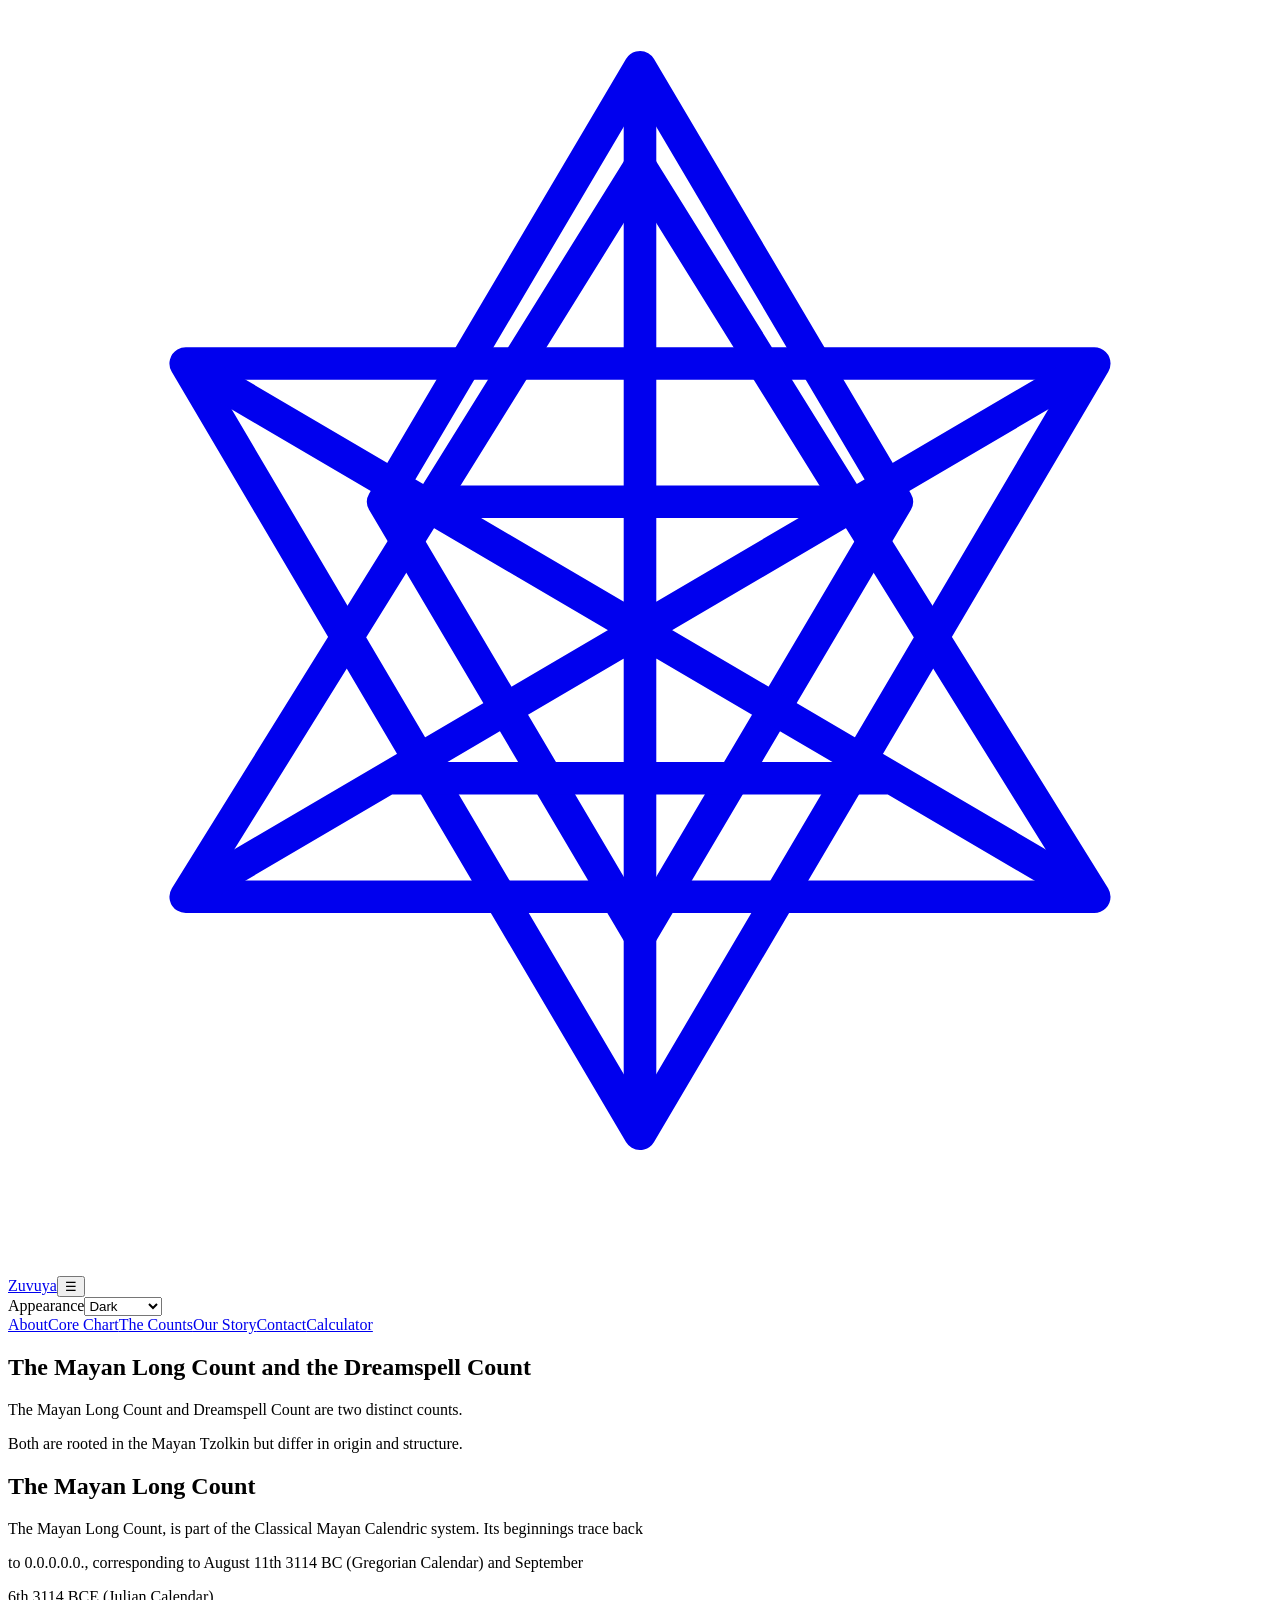
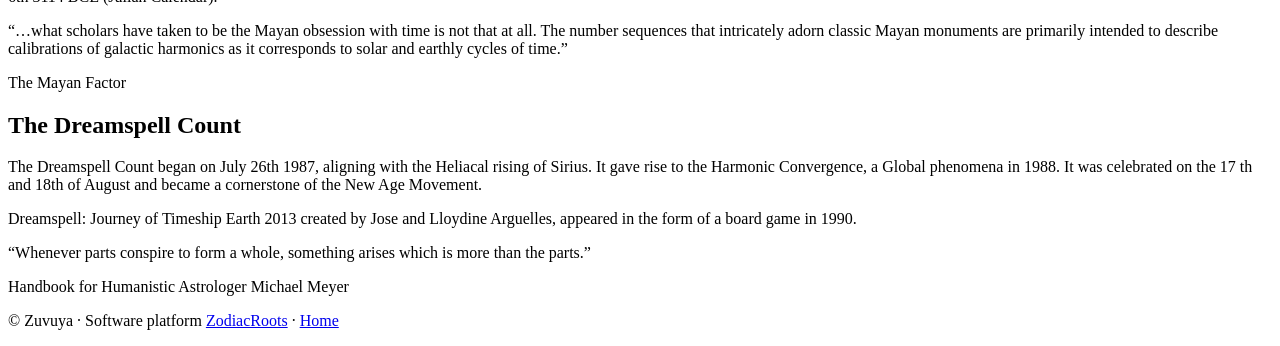
==== dreamspell-vs-mayan-long-count/index.html @ 4360de40 "Restore Laurie's exact wording and remove editorial verification notes" ====
<!doctype html><html lang="en"><head><meta charset="UTF-8"><meta name="viewport" content="width=device-width,initial-scale=1"><title>The Mayan Long Count and the Dreamspell Count | Zuvuya</title><meta name="description" content="Explore the differences between the Dreamspell and Mayan Long Count and how both are used in Zuvuya charts."><meta name="keywords" content="Dreamspell vs Mayan Long Count"><meta name="robots" content="noindex,nofollow"><link rel="stylesheet" href="/zuvuya-test/styles.css"><link rel="stylesheet" href="/zuvuya-test/multipage.css"></head><body><header class="site-header"><a class="brand" href="/zuvuya-test/"><svg class="brand-lotus" viewBox="0 0 64 64" aria-hidden="true" xmlns="http://www.w3.org/2000/svg"><g fill="none" stroke="currentColor" stroke-width="1.65" stroke-linejoin="round"><path d="M32 3 45 25 32 47 19 25Z"/><path d="M9 18h46L32 57Z"/><path d="M9 45h46L32 8Z"/><path d="M32 3v54M9 18l46 27M55 18 9 45M19 25h26M19 39h26"/></g></svg><span>Zuvuya</span></a><button id="menu-toggle" aria-label="Toggle menu" aria-expanded="false">☰</button><div class="appearance-control"><label for="appearance">Appearance</label><select id="appearance" aria-label="Appearance"><option value="dark">Dark</option><option value="ivory">Ivory</option><option value="lavender">Lavender</option></select></div><nav id="site-nav" aria-label="Main navigation"><a href="/zuvuya-test/#about">About</a><a href="/zuvuya-test/how-zuvuya-works/">Core Chart</a><a href="/zuvuya-test/dreamspell-vs-mayan-long-count/">The Counts</a><a href="/zuvuya-test/story-of-zuvuya/">Our Story</a><a href="/zuvuya-test/#contact">Contact</a><a class="nav-cta" href="https://app.zuvuyads.org/">Calculator</a></nav></header><main><section class="section"><div class="container narrow"><h1>The Mayan Long Count and the Dreamspell Count</h1><p>The Mayan Long Count and Dreamspell Count are two distinct counts.</p><p>Both are rooted in the Mayan Tzolkin but differ in origin and structure.</p><h2>The Mayan Long Count</h2><p>The Mayan Long Count, is part of the Classical Mayan Calendric system. Its beginnings trace back</p><p>to 0.0.0.0.0., corresponding to August 11th 3114 BC (Gregorian Calendar) and September</p><p>6th 3114 BCE (Julian Calendar).</p><p>“…what scholars have taken to be the Mayan obsession with time is not that at all. The number sequences that intricately adorn classic Mayan monuments are primarily intended to describe calibrations of galactic harmonics as it corresponds to solar and earthly cycles of time.”</p><p>The Mayan Factor</p><h2>The Dreamspell Count</h2><p>The Dreamspell Count began on July 26th 1987, aligning with the Heliacal rising of Sirius. It gave rise to the Harmonic Convergence, a Global phenomena in 1988. It was celebrated on the 17 th and 18th of August and became a cornerstone of the New Age Movement.</p><p>Dreamspell: Journey of Timeship Earth 2013 created by Jose and Lloydine Arguelles, appeared in the form of a board game in 1990.</p><p>“Whenever parts conspire to form a whole, something arises which is more than the parts.”</p><p>Handbook for Humanistic Astrologer Michael Meyer</p></div></section></main><footer class="site-footer"><div class="container"><p>© Zuvuya · Software platform <a href="https://zodiacroots.com/">ZodiacRoots</a> · <a href="/zuvuya-test/">Home</a></p></div></footer><script src="/zuvuya-test/script.js"></script></body></html>
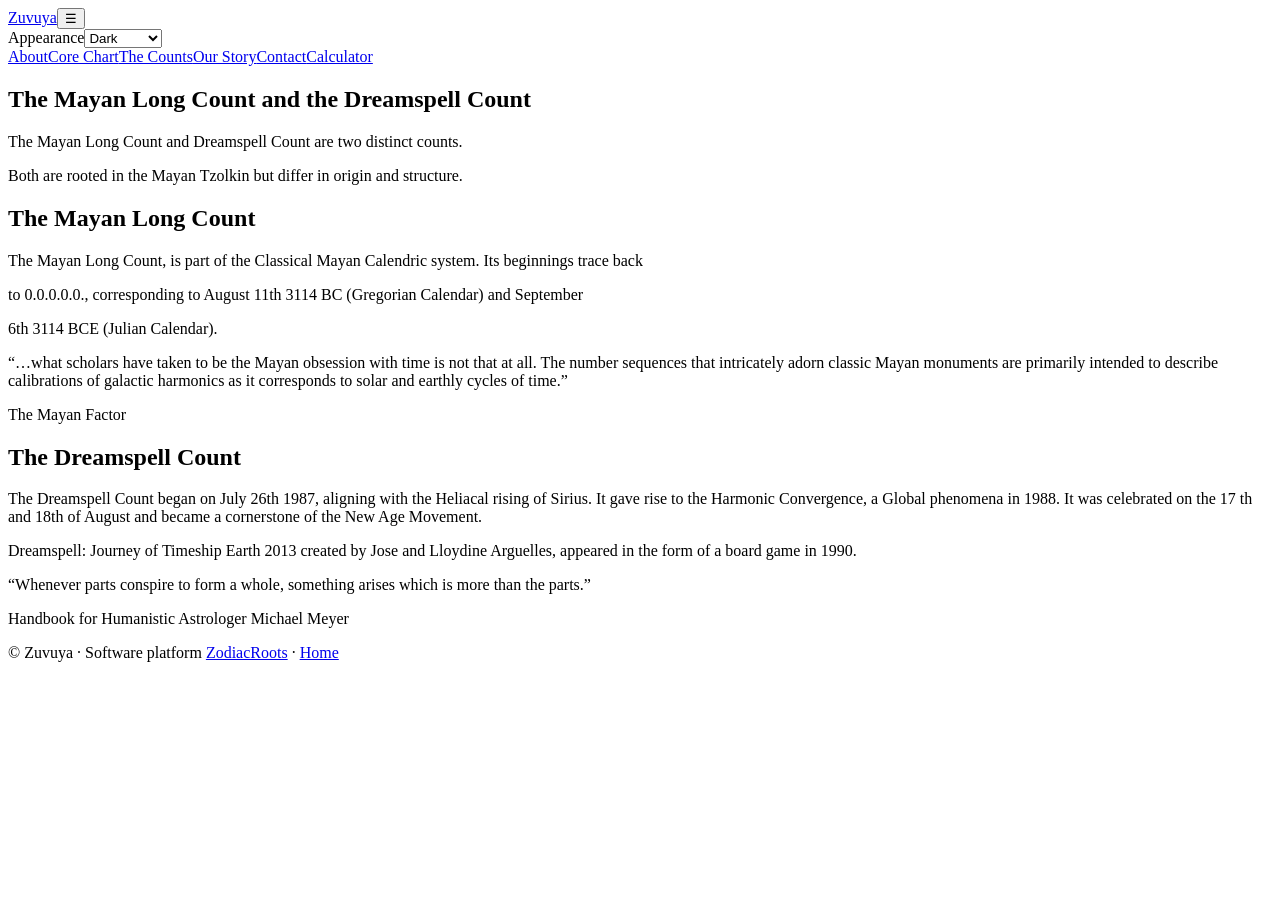
==== commit bf07de38: "Use existing Zuvuya brand asset instead of approximate drawn symbol" ====
--- a/dreamspell-vs-mayan-long-count/index.html
+++ b/dreamspell-vs-mayan-long-count/index.html
@@ -1 +1 @@
-<!doctype html><html lang="en"><head><meta charset="UTF-8"><meta name="viewport" content="width=device-width,initial-scale=1"><title>The Mayan Long Count and the Dreamspell Count | Zuvuya</title><meta name="description" content="Explore the differences between the Dreamspell and Mayan Long Count and how both are used in Zuvuya charts."><meta name="keywords" content="Dreamspell vs Mayan Long Count"><meta name="robots" content="noindex,nofollow"><link rel="stylesheet" href="/zuvuya-test/styles.css"><link rel="stylesheet" href="/zuvuya-test/multipage.css"></head><body><header class="site-header"><a class="brand" href="/zuvuya-test/"><svg class="brand-lotus" viewBox="0 0 64 64" aria-hidden="true" xmlns="http://www.w3.org/2000/svg"><g fill="none" stroke="currentColor" stroke-width="1.65" stroke-linejoin="round"><path d="M32 3 45 25 32 47 19 25Z"/><path d="M9 18h46L32 57Z"/><path d="M9 45h46L32 8Z"/><path d="M32 3v54M9 18l46 27M55 18 9 45M19 25h26M19 39h26"/></g></svg><span>Zuvuya</span></a><button id="menu-toggle" aria-label="Toggle menu" aria-expanded="false">☰</button><div class="appearance-control"><label for="appearance">Appearance</label><select id="appearance" aria-label="Appearance"><option value="dark">Dark</option><option value="ivory">Ivory</option><option value="lavender">Lavender</option></select></div><nav id="site-nav" aria-label="Main navigation"><a href="/zuvuya-test/#about">About</a><a href="/zuvuya-test/how-zuvuya-works/">Core Chart</a><a href="/zuvuya-test/dreamspell-vs-mayan-long-count/">The Counts</a><a href="/zuvuya-test/story-of-zuvuya/">Our Story</a><a href="/zuvuya-test/#contact">Contact</a><a class="nav-cta" href="https://app.zuvuyads.org/">Calculator</a></nav></header><main><section class="section"><div class="container narrow"><h1>The Mayan Long Count and the Dreamspell Count</h1><p>The Mayan Long Count and Dreamspell Count are two distinct counts.</p><p>Both are rooted in the Mayan Tzolkin but differ in origin and structure.</p><h2>The Mayan Long Count</h2><p>The Mayan Long Count, is part of the Classical Mayan Calendric system. Its beginnings trace back</p><p>to 0.0.0.0.0., corresponding to August 11th 3114 BC (Gregorian Calendar) and September</p><p>6th 3114 BCE (Julian Calendar).</p><p>“…what scholars have taken to be the Mayan obsession with time is not that at all. The number sequences that intricately adorn classic Mayan monuments are primarily intended to describe calibrations of galactic harmonics as it corresponds to solar and earthly cycles of time.”</p><p>The Mayan Factor</p><h2>The Dreamspell Count</h2><p>The Dreamspell Count began on July 26th 1987, aligning with the Heliacal rising of Sirius. It gave rise to the Harmonic Convergence, a Global phenomena in 1988. It was celebrated on the 17 th and 18th of August and became a cornerstone of the New Age Movement.</p><p>Dreamspell: Journey of Timeship Earth 2013 created by Jose and Lloydine Arguelles, appeared in the form of a board game in 1990.</p><p>“Whenever parts conspire to form a whole, something arises which is more than the parts.”</p><p>Handbook for Humanistic Astrologer Michael Meyer</p></div></section></main><footer class="site-footer"><div class="container"><p>© Zuvuya · Software platform <a href="https://zodiacroots.com/">ZodiacRoots</a> · <a href="/zuvuya-test/">Home</a></p></div></footer><script src="/zuvuya-test/script.js"></script></body></html>+<!doctype html><html lang="en"><head><meta charset="UTF-8"><meta name="viewport" content="width=device-width,initial-scale=1"><title>The Mayan Long Count and the Dreamspell Count | Zuvuya</title><meta name="description" content="Explore the differences between the Dreamspell and Mayan Long Count and how both are used in Zuvuya charts."><meta name="keywords" content="Dreamspell vs Mayan Long Count"><meta name="robots" content="noindex,nofollow"><link rel="stylesheet" href="/zuvuya-test/styles.css"><link rel="stylesheet" href="/zuvuya-test/multipage.css"></head><body><header class="site-header"><a class="brand" href="/zuvuya-test/"><span class="brand-original-mark" aria-hidden="true"></span><span>Zuvuya</span></a><button id="menu-toggle" aria-label="Toggle menu" aria-expanded="false">☰</button><div class="appearance-control"><label for="appearance">Appearance</label><select id="appearance" aria-label="Appearance"><option value="dark">Dark</option><option value="ivory">Ivory</option><option value="lavender">Lavender</option></select></div><nav id="site-nav" aria-label="Main navigation"><a href="/zuvuya-test/#about">About</a><a href="/zuvuya-test/how-zuvuya-works/">Core Chart</a><a href="/zuvuya-test/dreamspell-vs-mayan-long-count/">The Counts</a><a href="/zuvuya-test/story-of-zuvuya/">Our Story</a><a href="/zuvuya-test/#contact">Contact</a><a class="nav-cta" href="https://app.zuvuyads.org/">Calculator</a></nav></header><main><section class="section"><div class="container narrow"><h1>The Mayan Long Count and the Dreamspell Count</h1><p>The Mayan Long Count and Dreamspell Count are two distinct counts.</p><p>Both are rooted in the Mayan Tzolkin but differ in origin and structure.</p><h2>The Mayan Long Count</h2><p>The Mayan Long Count, is part of the Classical Mayan Calendric system. Its beginnings trace back</p><p>to 0.0.0.0.0., corresponding to August 11th 3114 BC (Gregorian Calendar) and September</p><p>6th 3114 BCE (Julian Calendar).</p><p>“…what scholars have taken to be the Mayan obsession with time is not that at all. The number sequences that intricately adorn classic Mayan monuments are primarily intended to describe calibrations of galactic harmonics as it corresponds to solar and earthly cycles of time.”</p><p>The Mayan Factor</p><h2>The Dreamspell Count</h2><p>The Dreamspell Count began on July 26th 1987, aligning with the Heliacal rising of Sirius. It gave rise to the Harmonic Convergence, a Global phenomena in 1988. It was celebrated on the 17 th and 18th of August and became a cornerstone of the New Age Movement.</p><p>Dreamspell: Journey of Timeship Earth 2013 created by Jose and Lloydine Arguelles, appeared in the form of a board game in 1990.</p><p>“Whenever parts conspire to form a whole, something arises which is more than the parts.”</p><p>Handbook for Humanistic Astrologer Michael Meyer</p></div></section></main><footer class="site-footer"><div class="container"><p>© Zuvuya · Software platform <a href="https://zodiacroots.com/">ZodiacRoots</a> · <a href="/zuvuya-test/">Home</a></p></div></footer><script src="/zuvuya-test/script.js"></script></body></html>
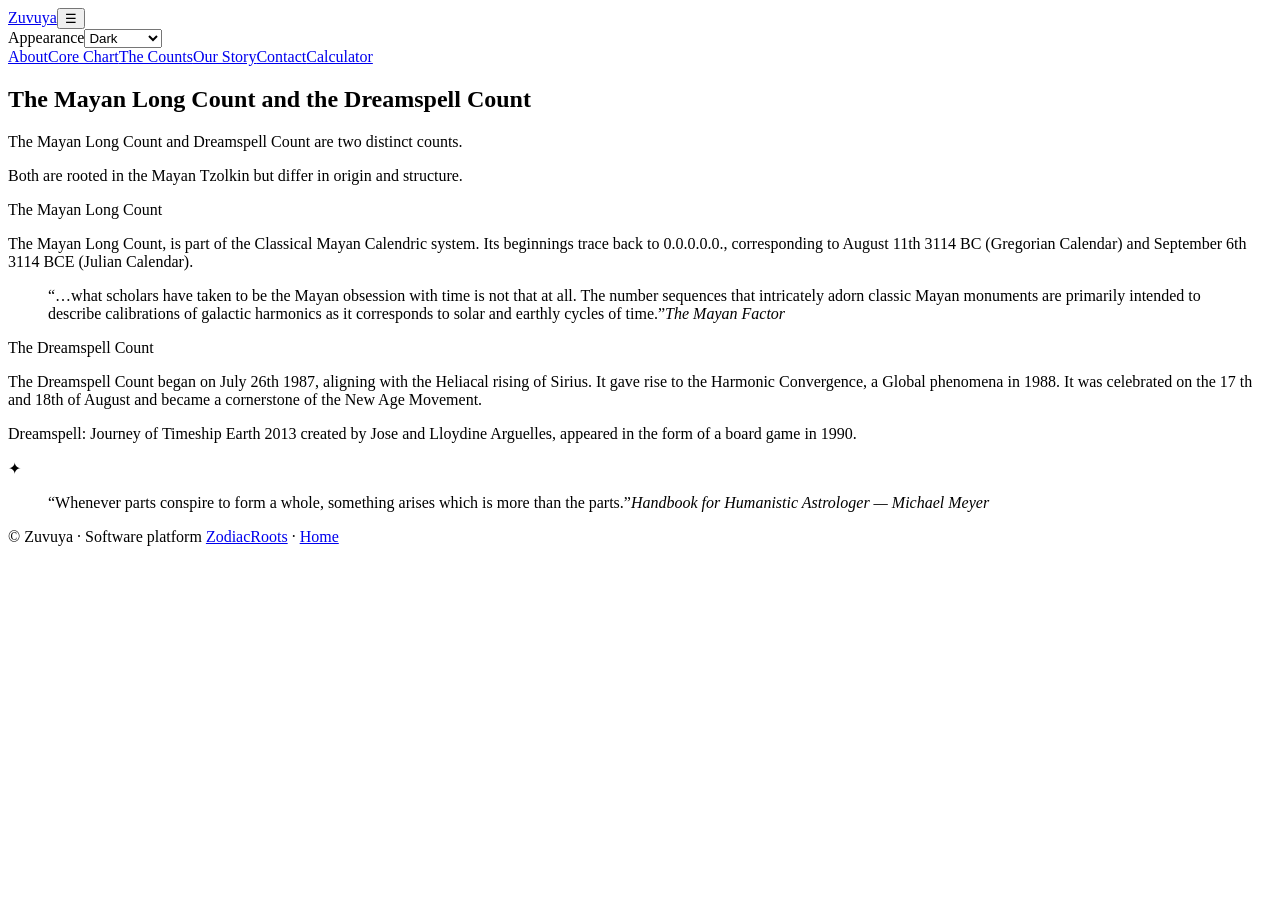
==== commit 8304ef20: "Restore full original Laurie manuscript content and requested presentation only" ====
--- a/dreamspell-vs-mayan-long-count/index.html
+++ b/dreamspell-vs-mayan-long-count/index.html
@@ -1 +1 @@
-<!doctype html><html lang="en"><head><meta charset="UTF-8"><meta name="viewport" content="width=device-width,initial-scale=1"><title>The Mayan Long Count and the Dreamspell Count | Zuvuya</title><meta name="description" content="Explore the differences between the Dreamspell and Mayan Long Count and how both are used in Zuvuya charts."><meta name="keywords" content="Dreamspell vs Mayan Long Count"><meta name="robots" content="noindex,nofollow"><link rel="stylesheet" href="/zuvuya-test/styles.css"><link rel="stylesheet" href="/zuvuya-test/multipage.css"></head><body><header class="site-header"><a class="brand" href="/zuvuya-test/"><span class="brand-original-mark" aria-hidden="true"></span><span>Zuvuya</span></a><button id="menu-toggle" aria-label="Toggle menu" aria-expanded="false">☰</button><div class="appearance-control"><label for="appearance">Appearance</label><select id="appearance" aria-label="Appearance"><option value="dark">Dark</option><option value="ivory">Ivory</option><option value="lavender">Lavender</option></select></div><nav id="site-nav" aria-label="Main navigation"><a href="/zuvuya-test/#about">About</a><a href="/zuvuya-test/how-zuvuya-works/">Core Chart</a><a href="/zuvuya-test/dreamspell-vs-mayan-long-count/">The Counts</a><a href="/zuvuya-test/story-of-zuvuya/">Our Story</a><a href="/zuvuya-test/#contact">Contact</a><a class="nav-cta" href="https://app.zuvuyads.org/">Calculator</a></nav></header><main><section class="section"><div class="container narrow"><h1>The Mayan Long Count and the Dreamspell Count</h1><p>The Mayan Long Count and Dreamspell Count are two distinct counts.</p><p>Both are rooted in the Mayan Tzolkin but differ in origin and structure.</p><h2>The Mayan Long Count</h2><p>The Mayan Long Count, is part of the Classical Mayan Calendric system. Its beginnings trace back</p><p>to 0.0.0.0.0., corresponding to August 11th 3114 BC (Gregorian Calendar) and September</p><p>6th 3114 BCE (Julian Calendar).</p><p>“…what scholars have taken to be the Mayan obsession with time is not that at all. The number sequences that intricately adorn classic Mayan monuments are primarily intended to describe calibrations of galactic harmonics as it corresponds to solar and earthly cycles of time.”</p><p>The Mayan Factor</p><h2>The Dreamspell Count</h2><p>The Dreamspell Count began on July 26th 1987, aligning with the Heliacal rising of Sirius. It gave rise to the Harmonic Convergence, a Global phenomena in 1988. It was celebrated on the 17 th and 18th of August and became a cornerstone of the New Age Movement.</p><p>Dreamspell: Journey of Timeship Earth 2013 created by Jose and Lloydine Arguelles, appeared in the form of a board game in 1990.</p><p>“Whenever parts conspire to form a whole, something arises which is more than the parts.”</p><p>Handbook for Humanistic Astrologer Michael Meyer</p></div></section></main><footer class="site-footer"><div class="container"><p>© Zuvuya · Software platform <a href="https://zodiacroots.com/">ZodiacRoots</a> · <a href="/zuvuya-test/">Home</a></p></div></footer><script src="/zuvuya-test/script.js"></script></body></html>+<!doctype html><html lang="en"><head><meta charset="UTF-8"><meta name="viewport" content="width=device-width,initial-scale=1"><title>The Mayan Long Count and the Dreamspell Count | Zuvuya</title><meta name="description" content="Explore the differences between the Dreamspell and Mayan Long Count and how both are used in Zuvuya charts."><meta name="keywords" content="Dreamspell vs Mayan Long Count"><meta name="robots" content="noindex,nofollow"><link rel="stylesheet" href="/zuvuya-test/styles.css"><link rel="stylesheet" href="/zuvuya-test/multipage.css"></head><body><header class="site-header"><a class="brand" href="/zuvuya-test/"><span class="brand-original-mark" aria-hidden="true"></span><span>Zuvuya</span></a><button id="menu-toggle" aria-label="Toggle menu" aria-expanded="false">☰</button><div class="appearance-control"><label for="appearance">Appearance</label><select id="appearance" aria-label="Appearance"><option value="dark">Dark</option><option value="ivory">Ivory</option><option value="lavender">Lavender</option></select></div><nav id="site-nav" aria-label="Main navigation"><a href="/zuvuya-test/#about">About</a><a href="/zuvuya-test/how-zuvuya-works/">Core Chart</a><a href="/zuvuya-test/dreamspell-vs-mayan-long-count/">The Counts</a><a href="/zuvuya-test/story-of-zuvuya/">Our Story</a><a href="/zuvuya-test/#contact">Contact</a><a class="nav-cta" href="https://app.zuvuyads.org/">Calculator</a></nav></header><main><section class="section"><div class="container narrow"><h1>The Mayan Long Count and the Dreamspell Count</h1><p>The Mayan Long Count and Dreamspell Count are two distinct counts.</p><p>Both are rooted in the Mayan Tzolkin but differ in origin and structure.</p><div class="count-name">The Mayan Long Count</div><p>The Mayan Long Count, is part of the Classical Mayan Calendric system. Its beginnings trace back to 0.0.0.0.0., corresponding to August 11th 3114 BC (Gregorian Calendar) and September 6th 3114 BCE (Julian Calendar).</p><blockquote>“…what scholars have taken to be the Mayan obsession with time is not that at all. The number sequences that intricately adorn classic Mayan monuments are primarily intended to describe calibrations of galactic harmonics as it corresponds to solar and earthly cycles of time.”<cite>The Mayan Factor</cite></blockquote><div class="count-name">The Dreamspell Count</div><p>The Dreamspell Count began on July 26th 1987, aligning with the Heliacal rising of Sirius. It gave rise to the Harmonic Convergence, a Global phenomena in 1988. It was celebrated on the 17 th and 18th of August and became a cornerstone of the New Age Movement.</p><p>Dreamspell: Journey of Timeship Earth 2013 created by Jose and Lloydine Arguelles, appeared in the form of a board game in 1990.</p><div class="chart-section-divider"><span>✦</span></div><blockquote>“Whenever parts conspire to form a whole, something arises which is more than the parts.”<cite>Handbook for Humanistic Astrologer — Michael Meyer</cite></blockquote></div></section></main><footer class="site-footer"><div class="container"><p>© Zuvuya · Software platform <a href="https://zodiacroots.com/">ZodiacRoots</a> · <a href="/zuvuya-test/">Home</a></p></div></footer><script src="/zuvuya-test/script.js"></script></body></html>
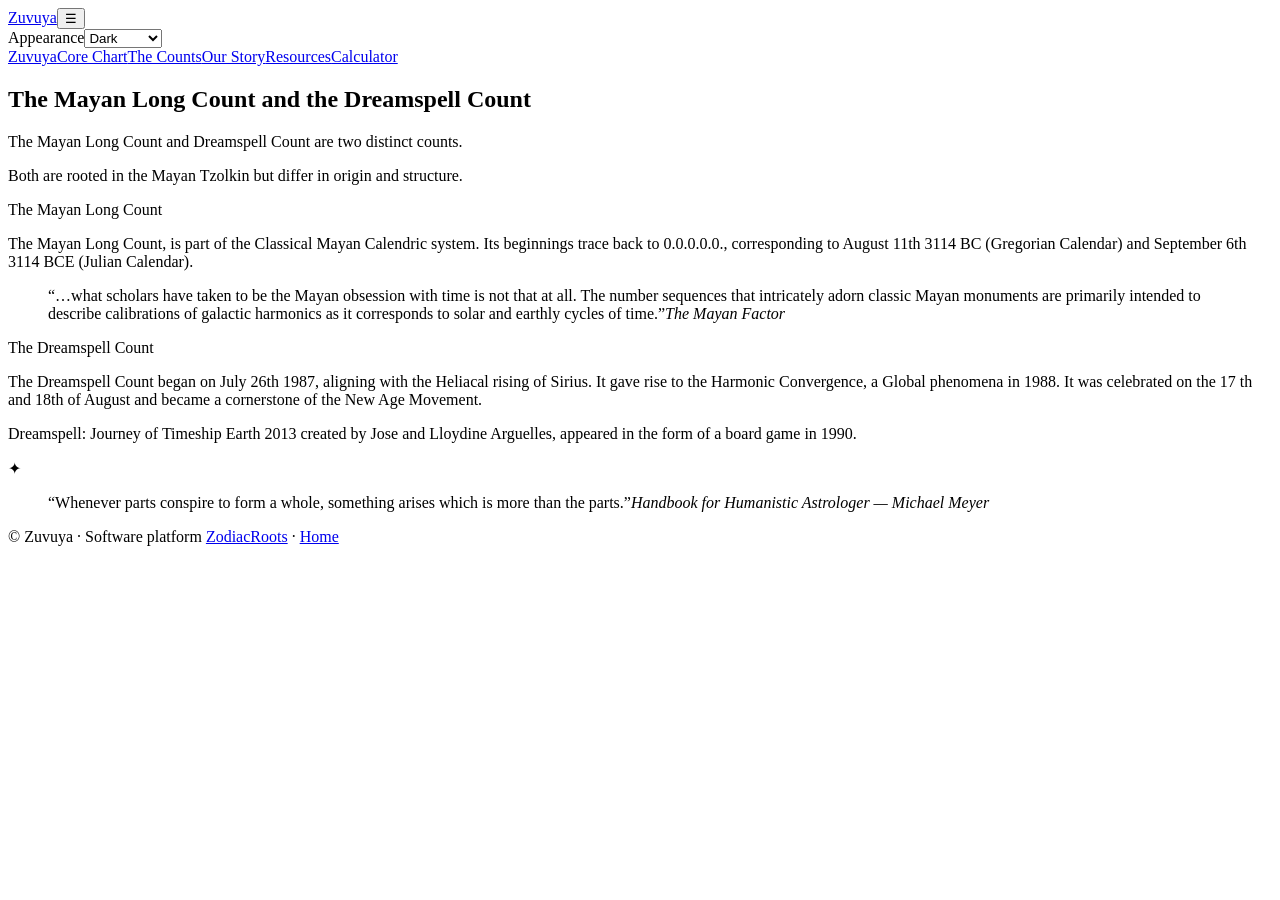
==== commit c38f835a: "Use Zuvuya home link without anchor and end homepage at Core Chart link" ====
--- a/dreamspell-vs-mayan-long-count/index.html
+++ b/dreamspell-vs-mayan-long-count/index.html
@@ -1 +1 @@
-<!doctype html><html lang="en"><head><meta charset="UTF-8"><meta name="viewport" content="width=device-width,initial-scale=1"><title>The Mayan Long Count and the Dreamspell Count | Zuvuya</title><meta name="description" content="Explore the differences between the Dreamspell and Mayan Long Count and how both are used in Zuvuya charts."><meta name="keywords" content="Dreamspell vs Mayan Long Count"><meta name="robots" content="noindex,nofollow"><link rel="stylesheet" href="/zuvuya-test/styles.css"><link rel="stylesheet" href="/zuvuya-test/multipage.css"></head><body><header class="site-header"><a class="brand" href="/zuvuya-test/"><span class="brand-original-mark" aria-hidden="true"></span><span>Zuvuya</span></a><button id="menu-toggle" aria-label="Toggle menu" aria-expanded="false">☰</button><div class="appearance-control"><label for="appearance">Appearance</label><select id="appearance" aria-label="Appearance"><option value="dark">Dark</option><option value="ivory">Ivory</option><option value="lavender">Lavender</option></select></div><nav id="site-nav" aria-label="Main navigation"><a href="/zuvuya-test/#about">About</a><a href="/zuvuya-test/how-zuvuya-works/">Core Chart</a><a href="/zuvuya-test/dreamspell-vs-mayan-long-count/">The Counts</a><a href="/zuvuya-test/story-of-zuvuya/">Our Story</a><a href="/zuvuya-test/#contact">Contact</a><a class="nav-cta" href="https://app.zuvuyads.org/">Calculator</a></nav></header><main><section class="section"><div class="container narrow"><h1>The Mayan Long Count and the Dreamspell Count</h1><p>The Mayan Long Count and Dreamspell Count are two distinct counts.</p><p>Both are rooted in the Mayan Tzolkin but differ in origin and structure.</p><div class="count-name">The Mayan Long Count</div><p>The Mayan Long Count, is part of the Classical Mayan Calendric system. Its beginnings trace back to 0.0.0.0.0., corresponding to August 11th 3114 BC (Gregorian Calendar) and September 6th 3114 BCE (Julian Calendar).</p><blockquote>“…what scholars have taken to be the Mayan obsession with time is not that at all. The number sequences that intricately adorn classic Mayan monuments are primarily intended to describe calibrations of galactic harmonics as it corresponds to solar and earthly cycles of time.”<cite>The Mayan Factor</cite></blockquote><div class="count-name">The Dreamspell Count</div><p>The Dreamspell Count began on July 26th 1987, aligning with the Heliacal rising of Sirius. It gave rise to the Harmonic Convergence, a Global phenomena in 1988. It was celebrated on the 17 th and 18th of August and became a cornerstone of the New Age Movement.</p><p>Dreamspell: Journey of Timeship Earth 2013 created by Jose and Lloydine Arguelles, appeared in the form of a board game in 1990.</p><div class="chart-section-divider"><span>✦</span></div><blockquote>“Whenever parts conspire to form a whole, something arises which is more than the parts.”<cite>Handbook for Humanistic Astrologer — Michael Meyer</cite></blockquote></div></section></main><footer class="site-footer"><div class="container"><p>© Zuvuya · Software platform <a href="https://zodiacroots.com/">ZodiacRoots</a> · <a href="/zuvuya-test/">Home</a></p></div></footer><script src="/zuvuya-test/script.js"></script></body></html>+<!doctype html><html lang="en"><head><meta charset="UTF-8"><meta name="viewport" content="width=device-width,initial-scale=1"><title>The Mayan Long Count and the Dreamspell Count | Zuvuya</title><meta name="description" content="Explore the differences between the Dreamspell and Mayan Long Count and how both are used in Zuvuya charts."><meta name="keywords" content="Dreamspell vs Mayan Long Count"><meta name="robots" content="noindex,nofollow"><link rel="stylesheet" href="/zuvuya-test/styles.css"><link rel="stylesheet" href="/zuvuya-test/multipage.css"></head><body><header class="site-header"><a class="brand" href="/zuvuya-test/"><span class="brand-original-mark" aria-hidden="true"></span><span>Zuvuya</span></a><button id="menu-toggle" aria-label="Toggle menu" aria-expanded="false">☰</button><div class="appearance-control"><label for="appearance">Appearance</label><select id="appearance" aria-label="Appearance"><option value="dark">Dark</option><option value="ivory">Ivory</option><option value="lavender">Lavender</option></select></div><nav id="site-nav" aria-label="Main navigation"><a href="/zuvuya-test/">Zuvuya</a><a href="/zuvuya-test/how-zuvuya-works/">Core Chart</a><a href="/zuvuya-test/dreamspell-vs-mayan-long-count/">The Counts</a><a href="/zuvuya-test/story-of-zuvuya/">Our Story</a><a href="/zuvuya-test/zuvuya-resources/">Resources</a><a class="nav-cta" href="https://app.zuvuyads.org/">Calculator</a></nav></header><main><section class="section"><div class="container narrow"><h1>The Mayan Long Count and the Dreamspell Count</h1><p>The Mayan Long Count and Dreamspell Count are two distinct counts.</p><p>Both are rooted in the Mayan Tzolkin but differ in origin and structure.</p><div class="count-name">The Mayan Long Count</div><p>The Mayan Long Count, is part of the Classical Mayan Calendric system. Its beginnings trace back to 0.0.0.0.0., corresponding to August 11th 3114 BC (Gregorian Calendar) and September 6th 3114 BCE (Julian Calendar).</p><blockquote>“…what scholars have taken to be the Mayan obsession with time is not that at all. The number sequences that intricately adorn classic Mayan monuments are primarily intended to describe calibrations of galactic harmonics as it corresponds to solar and earthly cycles of time.”<cite>The Mayan Factor</cite></blockquote><div class="count-name">The Dreamspell Count</div><p>The Dreamspell Count began on July 26th 1987, aligning with the Heliacal rising of Sirius. It gave rise to the Harmonic Convergence, a Global phenomena in 1988. It was celebrated on the 17 th and 18th of August and became a cornerstone of the New Age Movement.</p><p>Dreamspell: Journey of Timeship Earth 2013 created by Jose and Lloydine Arguelles, appeared in the form of a board game in 1990.</p><div class="chart-section-divider"><span>✦</span></div><blockquote>“Whenever parts conspire to form a whole, something arises which is more than the parts.”<cite>Handbook for Humanistic Astrologer — Michael Meyer</cite></blockquote></div></section></main><footer class="site-footer"><div class="container"><p>© Zuvuya · Software platform <a href="https://zodiacroots.com/">ZodiacRoots</a> · <a href="/zuvuya-test/">Home</a></p></div></footer><script src="/zuvuya-test/script.js"></script></body></html>
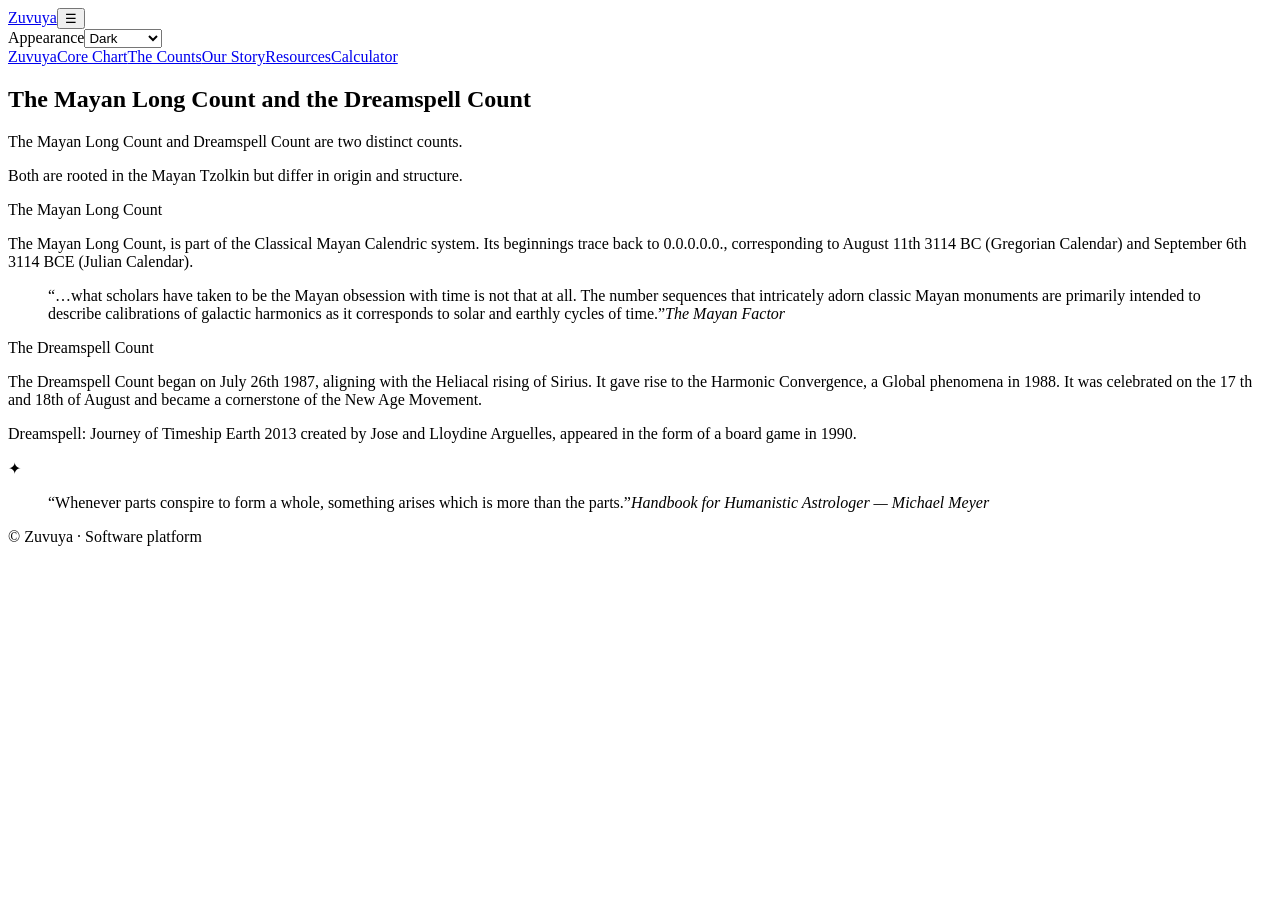
==== commit 2cf53434: "Simplify footer to © Zuvuya · Software platform" ====
--- a/dreamspell-vs-mayan-long-count/index.html
+++ b/dreamspell-vs-mayan-long-count/index.html
@@ -1 +1 @@
-<!doctype html><html lang="en"><head><meta charset="UTF-8"><meta name="viewport" content="width=device-width,initial-scale=1"><title>The Mayan Long Count and the Dreamspell Count | Zuvuya</title><meta name="description" content="Explore the differences between the Dreamspell and Mayan Long Count and how both are used in Zuvuya charts."><meta name="keywords" content="Dreamspell vs Mayan Long Count"><meta name="robots" content="noindex,nofollow"><link rel="stylesheet" href="/zuvuya-test/styles.css"><link rel="stylesheet" href="/zuvuya-test/multipage.css"></head><body><header class="site-header"><a class="brand" href="/zuvuya-test/"><span class="brand-original-mark" aria-hidden="true"></span><span>Zuvuya</span></a><button id="menu-toggle" aria-label="Toggle menu" aria-expanded="false">☰</button><div class="appearance-control"><label for="appearance">Appearance</label><select id="appearance" aria-label="Appearance"><option value="dark">Dark</option><option value="ivory">Ivory</option><option value="lavender">Lavender</option></select></div><nav id="site-nav" aria-label="Main navigation"><a href="/zuvuya-test/">Zuvuya</a><a href="/zuvuya-test/how-zuvuya-works/">Core Chart</a><a href="/zuvuya-test/dreamspell-vs-mayan-long-count/">The Counts</a><a href="/zuvuya-test/story-of-zuvuya/">Our Story</a><a href="/zuvuya-test/zuvuya-resources/">Resources</a><a class="nav-cta" href="https://app.zuvuyads.org/">Calculator</a></nav></header><main><section class="section"><div class="container narrow"><h1>The Mayan Long Count and the Dreamspell Count</h1><p>The Mayan Long Count and Dreamspell Count are two distinct counts.</p><p>Both are rooted in the Mayan Tzolkin but differ in origin and structure.</p><div class="count-name">The Mayan Long Count</div><p>The Mayan Long Count, is part of the Classical Mayan Calendric system. Its beginnings trace back to 0.0.0.0.0., corresponding to August 11th 3114 BC (Gregorian Calendar) and September 6th 3114 BCE (Julian Calendar).</p><blockquote>“…what scholars have taken to be the Mayan obsession with time is not that at all. The number sequences that intricately adorn classic Mayan monuments are primarily intended to describe calibrations of galactic harmonics as it corresponds to solar and earthly cycles of time.”<cite>The Mayan Factor</cite></blockquote><div class="count-name">The Dreamspell Count</div><p>The Dreamspell Count began on July 26th 1987, aligning with the Heliacal rising of Sirius. It gave rise to the Harmonic Convergence, a Global phenomena in 1988. It was celebrated on the 17 th and 18th of August and became a cornerstone of the New Age Movement.</p><p>Dreamspell: Journey of Timeship Earth 2013 created by Jose and Lloydine Arguelles, appeared in the form of a board game in 1990.</p><div class="chart-section-divider"><span>✦</span></div><blockquote>“Whenever parts conspire to form a whole, something arises which is more than the parts.”<cite>Handbook for Humanistic Astrologer — Michael Meyer</cite></blockquote></div></section></main><footer class="site-footer"><div class="container"><p>© Zuvuya · Software platform <a href="https://zodiacroots.com/">ZodiacRoots</a> · <a href="/zuvuya-test/">Home</a></p></div></footer><script src="/zuvuya-test/script.js"></script></body></html>+<!doctype html><html lang="en"><head><meta charset="UTF-8"><meta name="viewport" content="width=device-width,initial-scale=1"><title>The Mayan Long Count and the Dreamspell Count | Zuvuya</title><meta name="description" content="Explore the differences between the Dreamspell and Mayan Long Count and how both are used in Zuvuya charts."><meta name="keywords" content="Dreamspell vs Mayan Long Count"><meta name="robots" content="noindex,nofollow"><link rel="stylesheet" href="/zuvuya-test/styles.css"><link rel="stylesheet" href="/zuvuya-test/multipage.css"></head><body><header class="site-header"><a class="brand" href="/zuvuya-test/"><span class="brand-original-mark" aria-hidden="true"></span><span>Zuvuya</span></a><button id="menu-toggle" aria-label="Toggle menu" aria-expanded="false">☰</button><div class="appearance-control"><label for="appearance">Appearance</label><select id="appearance" aria-label="Appearance"><option value="dark">Dark</option><option value="ivory">Ivory</option><option value="lavender">Lavender</option></select></div><nav id="site-nav" aria-label="Main navigation"><a href="/zuvuya-test/">Zuvuya</a><a href="/zuvuya-test/how-zuvuya-works/">Core Chart</a><a href="/zuvuya-test/dreamspell-vs-mayan-long-count/">The Counts</a><a href="/zuvuya-test/story-of-zuvuya/">Our Story</a><a href="/zuvuya-test/zuvuya-resources/">Resources</a><a class="nav-cta" href="https://app.zuvuyads.org/">Calculator</a></nav></header><main><section class="section"><div class="container narrow"><h1>The Mayan Long Count and the Dreamspell Count</h1><p>The Mayan Long Count and Dreamspell Count are two distinct counts.</p><p>Both are rooted in the Mayan Tzolkin but differ in origin and structure.</p><div class="count-name">The Mayan Long Count</div><p>The Mayan Long Count, is part of the Classical Mayan Calendric system. Its beginnings trace back to 0.0.0.0.0., corresponding to August 11th 3114 BC (Gregorian Calendar) and September 6th 3114 BCE (Julian Calendar).</p><blockquote>“…what scholars have taken to be the Mayan obsession with time is not that at all. The number sequences that intricately adorn classic Mayan monuments are primarily intended to describe calibrations of galactic harmonics as it corresponds to solar and earthly cycles of time.”<cite>The Mayan Factor</cite></blockquote><div class="count-name">The Dreamspell Count</div><p>The Dreamspell Count began on July 26th 1987, aligning with the Heliacal rising of Sirius. It gave rise to the Harmonic Convergence, a Global phenomena in 1988. It was celebrated on the 17 th and 18th of August and became a cornerstone of the New Age Movement.</p><p>Dreamspell: Journey of Timeship Earth 2013 created by Jose and Lloydine Arguelles, appeared in the form of a board game in 1990.</p><div class="chart-section-divider"><span>✦</span></div><blockquote>“Whenever parts conspire to form a whole, something arises which is more than the parts.”<cite>Handbook for Humanistic Astrologer — Michael Meyer</cite></blockquote></div></section></main><footer class="site-footer"><div class="container"><p>© Zuvuya · Software platform</p></div></footer><script src="/zuvuya-test/script.js"></script></body></html>
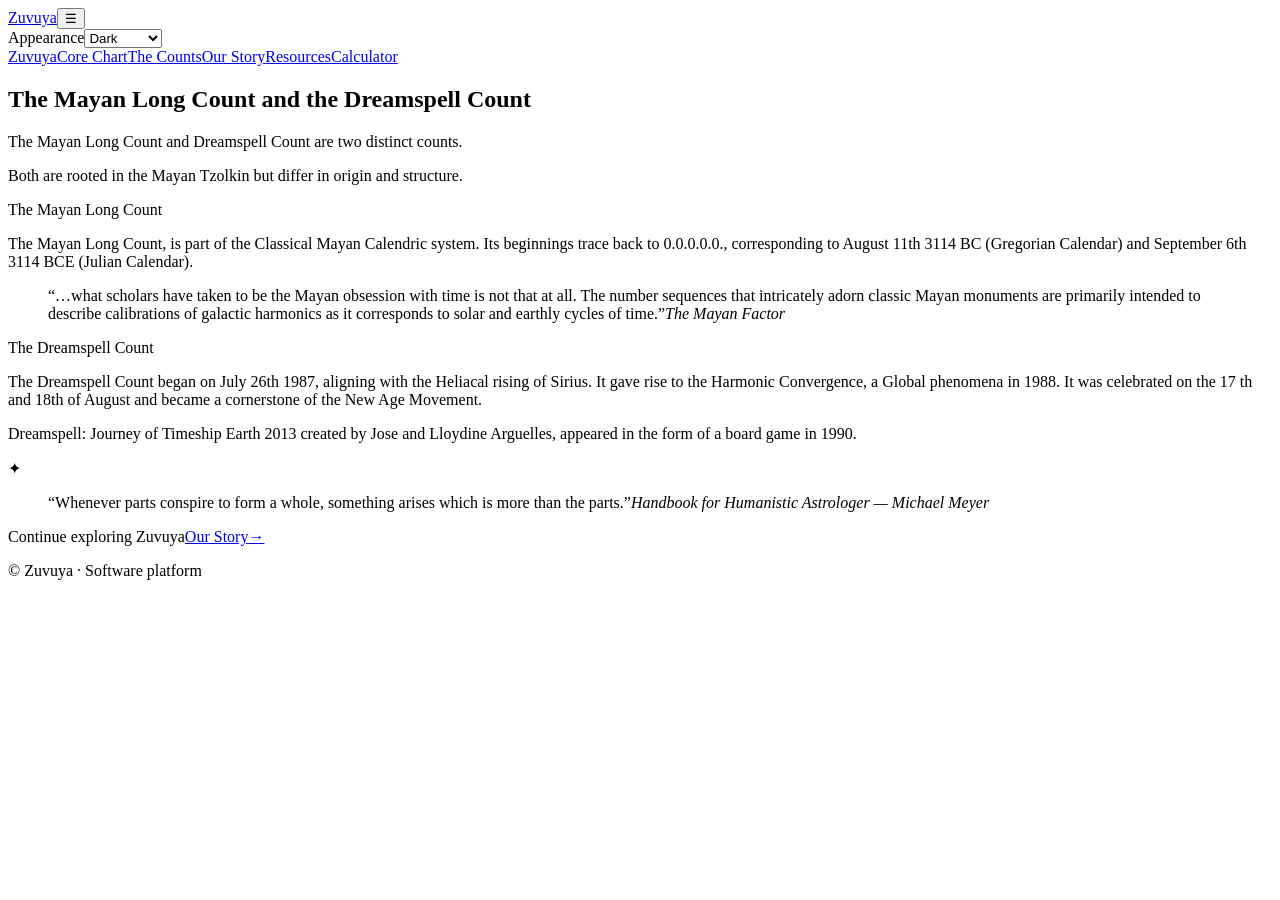
==== commit 2de0eb2f: "Add sequential next-chapter navigation following Laurie's manuscript" ====
--- a/dreamspell-vs-mayan-long-count/index.html
+++ b/dreamspell-vs-mayan-long-count/index.html
@@ -1 +1 @@
-<!doctype html><html lang="en"><head><meta charset="UTF-8"><meta name="viewport" content="width=device-width,initial-scale=1"><title>The Mayan Long Count and the Dreamspell Count | Zuvuya</title><meta name="description" content="Explore the differences between the Dreamspell and Mayan Long Count and how both are used in Zuvuya charts."><meta name="keywords" content="Dreamspell vs Mayan Long Count"><meta name="robots" content="noindex,nofollow"><link rel="stylesheet" href="/zuvuya-test/styles.css"><link rel="stylesheet" href="/zuvuya-test/multipage.css"></head><body><header class="site-header"><a class="brand" href="/zuvuya-test/"><span class="brand-original-mark" aria-hidden="true"></span><span>Zuvuya</span></a><button id="menu-toggle" aria-label="Toggle menu" aria-expanded="false">☰</button><div class="appearance-control"><label for="appearance">Appearance</label><select id="appearance" aria-label="Appearance"><option value="dark">Dark</option><option value="ivory">Ivory</option><option value="lavender">Lavender</option></select></div><nav id="site-nav" aria-label="Main navigation"><a href="/zuvuya-test/">Zuvuya</a><a href="/zuvuya-test/how-zuvuya-works/">Core Chart</a><a href="/zuvuya-test/dreamspell-vs-mayan-long-count/">The Counts</a><a href="/zuvuya-test/story-of-zuvuya/">Our Story</a><a href="/zuvuya-test/zuvuya-resources/">Resources</a><a class="nav-cta" href="https://app.zuvuyads.org/">Calculator</a></nav></header><main><section class="section"><div class="container narrow"><h1>The Mayan Long Count and the Dreamspell Count</h1><p>The Mayan Long Count and Dreamspell Count are two distinct counts.</p><p>Both are rooted in the Mayan Tzolkin but differ in origin and structure.</p><div class="count-name">The Mayan Long Count</div><p>The Mayan Long Count, is part of the Classical Mayan Calendric system. Its beginnings trace back to 0.0.0.0.0., corresponding to August 11th 3114 BC (Gregorian Calendar) and September 6th 3114 BCE (Julian Calendar).</p><blockquote>“…what scholars have taken to be the Mayan obsession with time is not that at all. The number sequences that intricately adorn classic Mayan monuments are primarily intended to describe calibrations of galactic harmonics as it corresponds to solar and earthly cycles of time.”<cite>The Mayan Factor</cite></blockquote><div class="count-name">The Dreamspell Count</div><p>The Dreamspell Count began on July 26th 1987, aligning with the Heliacal rising of Sirius. It gave rise to the Harmonic Convergence, a Global phenomena in 1988. It was celebrated on the 17 th and 18th of August and became a cornerstone of the New Age Movement.</p><p>Dreamspell: Journey of Timeship Earth 2013 created by Jose and Lloydine Arguelles, appeared in the form of a board game in 1990.</p><div class="chart-section-divider"><span>✦</span></div><blockquote>“Whenever parts conspire to form a whole, something arises which is more than the parts.”<cite>Handbook for Humanistic Astrologer — Michael Meyer</cite></blockquote></div></section></main><footer class="site-footer"><div class="container"><p>© Zuvuya · Software platform</p></div></footer><script src="/zuvuya-test/script.js"></script></body></html>+<!doctype html><html lang="en"><head><meta charset="UTF-8"><meta name="viewport" content="width=device-width,initial-scale=1"><title>The Mayan Long Count and the Dreamspell Count | Zuvuya</title><meta name="description" content="Explore the differences between the Dreamspell and Mayan Long Count and how both are used in Zuvuya charts."><meta name="keywords" content="Dreamspell vs Mayan Long Count"><meta name="robots" content="noindex,nofollow"><link rel="stylesheet" href="/zuvuya-test/styles.css"><link rel="stylesheet" href="/zuvuya-test/multipage.css"></head><body><header class="site-header"><a class="brand" href="/zuvuya-test/"><span class="brand-original-mark" aria-hidden="true"></span><span>Zuvuya</span></a><button id="menu-toggle" aria-label="Toggle menu" aria-expanded="false">☰</button><div class="appearance-control"><label for="appearance">Appearance</label><select id="appearance" aria-label="Appearance"><option value="dark">Dark</option><option value="ivory">Ivory</option><option value="lavender">Lavender</option></select></div><nav id="site-nav" aria-label="Main navigation"><a href="/zuvuya-test/">Zuvuya</a><a href="/zuvuya-test/how-zuvuya-works/">Core Chart</a><a href="/zuvuya-test/dreamspell-vs-mayan-long-count/">The Counts</a><a href="/zuvuya-test/story-of-zuvuya/">Our Story</a><a href="/zuvuya-test/zuvuya-resources/">Resources</a><a class="nav-cta" href="https://app.zuvuyads.org/">Calculator</a></nav></header><main><section class="section"><div class="container narrow"><h1>The Mayan Long Count and the Dreamspell Count</h1><p>The Mayan Long Count and Dreamspell Count are two distinct counts.</p><p>Both are rooted in the Mayan Tzolkin but differ in origin and structure.</p><div class="count-name">The Mayan Long Count</div><p>The Mayan Long Count, is part of the Classical Mayan Calendric system. Its beginnings trace back to 0.0.0.0.0., corresponding to August 11th 3114 BC (Gregorian Calendar) and September 6th 3114 BCE (Julian Calendar).</p><blockquote>“…what scholars have taken to be the Mayan obsession with time is not that at all. The number sequences that intricately adorn classic Mayan monuments are primarily intended to describe calibrations of galactic harmonics as it corresponds to solar and earthly cycles of time.”<cite>The Mayan Factor</cite></blockquote><div class="count-name">The Dreamspell Count</div><p>The Dreamspell Count began on July 26th 1987, aligning with the Heliacal rising of Sirius. It gave rise to the Harmonic Convergence, a Global phenomena in 1988. It was celebrated on the 17 th and 18th of August and became a cornerstone of the New Age Movement.</p><p>Dreamspell: Journey of Timeship Earth 2013 created by Jose and Lloydine Arguelles, appeared in the form of a board game in 1990.</p><div class="chart-section-divider"><span>✦</span></div><blockquote>“Whenever parts conspire to form a whole, something arises which is more than the parts.”<cite>Handbook for Humanistic Astrologer — Michael Meyer</cite></blockquote></div></section><nav class="chapter-next" aria-label="Continue reading"><span class="chapter-next-eyebrow">Continue exploring Zuvuya</span><a href="/zuvuya-test/story-of-zuvuya/"><span>Our Story</span><span aria-hidden="true">→</span></a></nav></main><footer class="site-footer"><div class="container"><p>© Zuvuya · Software platform</p></div></footer><script src="/zuvuya-test/script.js"></script></body></html>
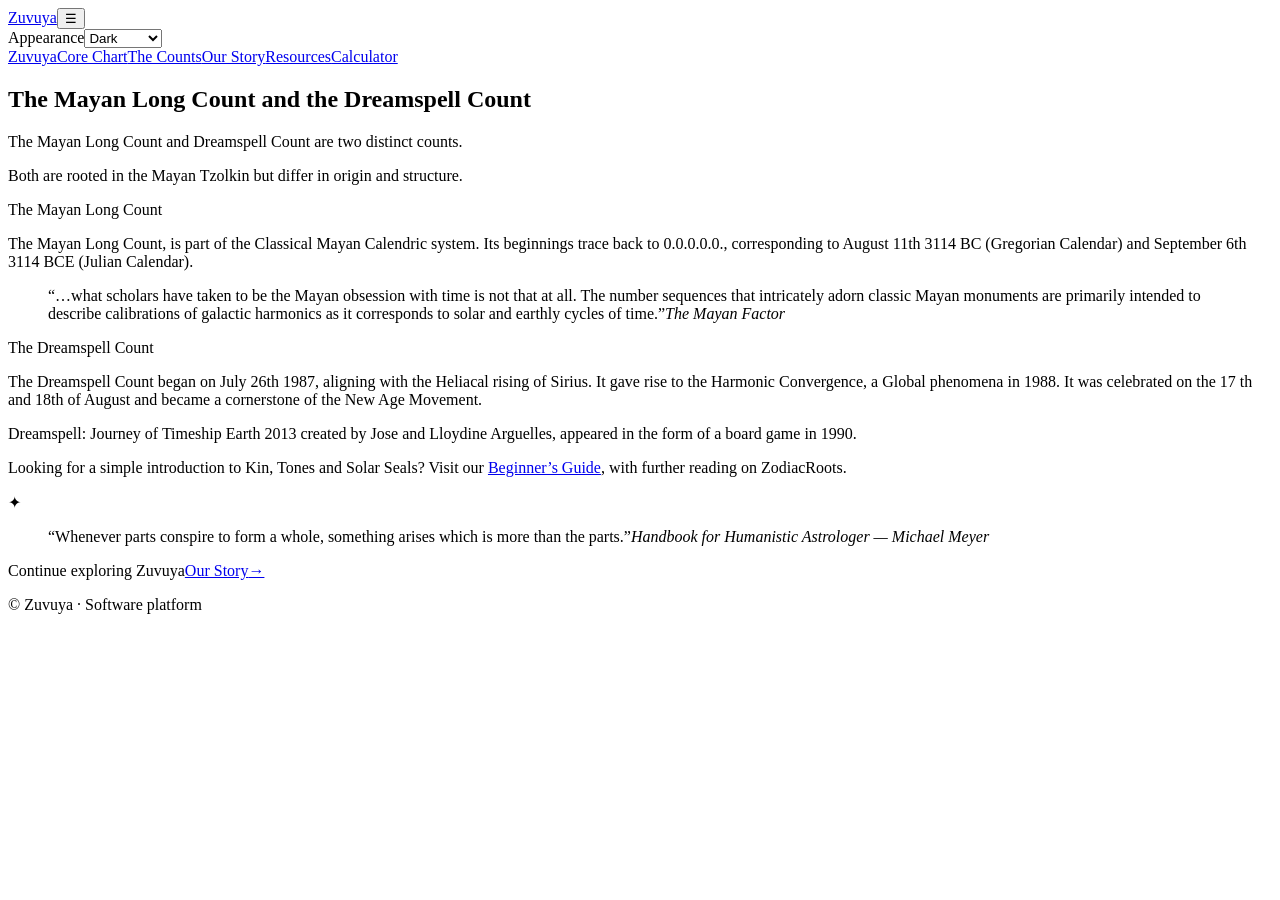
==== commit b625fa16: "Link Zuvuya introduction to ZodiacRoots Mayan learning resources" ====
--- a/dreamspell-vs-mayan-long-count/index.html
+++ b/dreamspell-vs-mayan-long-count/index.html
@@ -1 +1 @@
-<!doctype html><html lang="en"><head><meta charset="UTF-8"><meta name="viewport" content="width=device-width,initial-scale=1"><title>The Mayan Long Count and the Dreamspell Count | Zuvuya</title><meta name="description" content="Explore the differences between the Dreamspell and Mayan Long Count and how both are used in Zuvuya charts."><meta name="keywords" content="Dreamspell vs Mayan Long Count"><meta name="robots" content="noindex,nofollow"><link rel="stylesheet" href="/zuvuya-test/styles.css"><link rel="stylesheet" href="/zuvuya-test/multipage.css"></head><body><header class="site-header"><a class="brand" href="/zuvuya-test/"><span class="brand-original-mark" aria-hidden="true"></span><span>Zuvuya</span></a><button id="menu-toggle" aria-label="Toggle menu" aria-expanded="false">☰</button><div class="appearance-control"><label for="appearance">Appearance</label><select id="appearance" aria-label="Appearance"><option value="dark">Dark</option><option value="ivory">Ivory</option><option value="lavender">Lavender</option></select></div><nav id="site-nav" aria-label="Main navigation"><a href="/zuvuya-test/">Zuvuya</a><a href="/zuvuya-test/how-zuvuya-works/">Core Chart</a><a href="/zuvuya-test/dreamspell-vs-mayan-long-count/">The Counts</a><a href="/zuvuya-test/story-of-zuvuya/">Our Story</a><a href="/zuvuya-test/zuvuya-resources/">Resources</a><a class="nav-cta" href="https://app.zuvuyads.org/">Calculator</a></nav></header><main><section class="section"><div class="container narrow"><h1>The Mayan Long Count and the Dreamspell Count</h1><p>The Mayan Long Count and Dreamspell Count are two distinct counts.</p><p>Both are rooted in the Mayan Tzolkin but differ in origin and structure.</p><div class="count-name">The Mayan Long Count</div><p>The Mayan Long Count, is part of the Classical Mayan Calendric system. Its beginnings trace back to 0.0.0.0.0., corresponding to August 11th 3114 BC (Gregorian Calendar) and September 6th 3114 BCE (Julian Calendar).</p><blockquote>“…what scholars have taken to be the Mayan obsession with time is not that at all. The number sequences that intricately adorn classic Mayan monuments are primarily intended to describe calibrations of galactic harmonics as it corresponds to solar and earthly cycles of time.”<cite>The Mayan Factor</cite></blockquote><div class="count-name">The Dreamspell Count</div><p>The Dreamspell Count began on July 26th 1987, aligning with the Heliacal rising of Sirius. It gave rise to the Harmonic Convergence, a Global phenomena in 1988. It was celebrated on the 17 th and 18th of August and became a cornerstone of the New Age Movement.</p><p>Dreamspell: Journey of Timeship Earth 2013 created by Jose and Lloydine Arguelles, appeared in the form of a board game in 1990.</p><div class="chart-section-divider"><span>✦</span></div><blockquote>“Whenever parts conspire to form a whole, something arises which is more than the parts.”<cite>Handbook for Humanistic Astrologer — Michael Meyer</cite></blockquote></div></section><nav class="chapter-next" aria-label="Continue reading"><span class="chapter-next-eyebrow">Continue exploring Zuvuya</span><a href="/zuvuya-test/story-of-zuvuya/"><span>Our Story</span><span aria-hidden="true">→</span></a></nav></main><footer class="site-footer"><div class="container"><p>© Zuvuya · Software platform</p></div></footer><script src="/zuvuya-test/script.js"></script></body></html>+<!doctype html><html lang="en"><head><meta charset="UTF-8"><meta name="viewport" content="width=device-width,initial-scale=1"><title>The Mayan Long Count and the Dreamspell Count | Zuvuya</title><meta name="description" content="Explore the differences between the Dreamspell and Mayan Long Count and how both are used in Zuvuya charts."><meta name="keywords" content="Dreamspell vs Mayan Long Count"><meta name="robots" content="noindex,nofollow"><link rel="stylesheet" href="/zuvuya-test/styles.css"><link rel="stylesheet" href="/zuvuya-test/multipage.css"></head><body><header class="site-header"><a class="brand" href="/zuvuya-test/"><span class="brand-original-mark" aria-hidden="true"></span><span>Zuvuya</span></a><button id="menu-toggle" aria-label="Toggle menu" aria-expanded="false">☰</button><div class="appearance-control"><label for="appearance">Appearance</label><select id="appearance" aria-label="Appearance"><option value="dark">Dark</option><option value="ivory">Ivory</option><option value="lavender">Lavender</option></select></div><nav id="site-nav" aria-label="Main navigation"><a href="/zuvuya-test/">Zuvuya</a><a href="/zuvuya-test/how-zuvuya-works/">Core Chart</a><a href="/zuvuya-test/dreamspell-vs-mayan-long-count/">The Counts</a><a href="/zuvuya-test/story-of-zuvuya/">Our Story</a><a href="/zuvuya-test/zuvuya-resources/">Resources</a><a class="nav-cta" href="https://app.zuvuyads.org/">Calculator</a></nav></header><main><section class="section"><div class="container narrow"><h1>The Mayan Long Count and the Dreamspell Count</h1><p>The Mayan Long Count and Dreamspell Count are two distinct counts.</p><p>Both are rooted in the Mayan Tzolkin but differ in origin and structure.</p><div class="count-name">The Mayan Long Count</div><p>The Mayan Long Count, is part of the Classical Mayan Calendric system. Its beginnings trace back to 0.0.0.0.0., corresponding to August 11th 3114 BC (Gregorian Calendar) and September 6th 3114 BCE (Julian Calendar).</p><blockquote>“…what scholars have taken to be the Mayan obsession with time is not that at all. The number sequences that intricately adorn classic Mayan monuments are primarily intended to describe calibrations of galactic harmonics as it corresponds to solar and earthly cycles of time.”<cite>The Mayan Factor</cite></blockquote><div class="count-name">The Dreamspell Count</div><p>The Dreamspell Count began on July 26th 1987, aligning with the Heliacal rising of Sirius. It gave rise to the Harmonic Convergence, a Global phenomena in 1988. It was celebrated on the 17 th and 18th of August and became a cornerstone of the New Age Movement.</p><p>Dreamspell: Journey of Timeship Earth 2013 created by Jose and Lloydine Arguelles, appeared in the form of a board game in 1990.</p><p>Looking for a simple introduction to Kin, Tones and Solar Seals? Visit our <a href="/zuvuya-test/mayan-astrology/">Beginner’s Guide</a>, with further reading on ZodiacRoots.</p><div class="chart-section-divider"><span>✦</span></div><blockquote>“Whenever parts conspire to form a whole, something arises which is more than the parts.”<cite>Handbook for Humanistic Astrologer — Michael Meyer</cite></blockquote></div></section><nav class="chapter-next" aria-label="Continue reading"><span class="chapter-next-eyebrow">Continue exploring Zuvuya</span><a href="/zuvuya-test/story-of-zuvuya/"><span>Our Story</span><span aria-hidden="true">→</span></a></nav></main><footer class="site-footer"><div class="container"><p>© Zuvuya · Software platform</p></div></footer><script src="/zuvuya-test/script.js"></script></body></html>
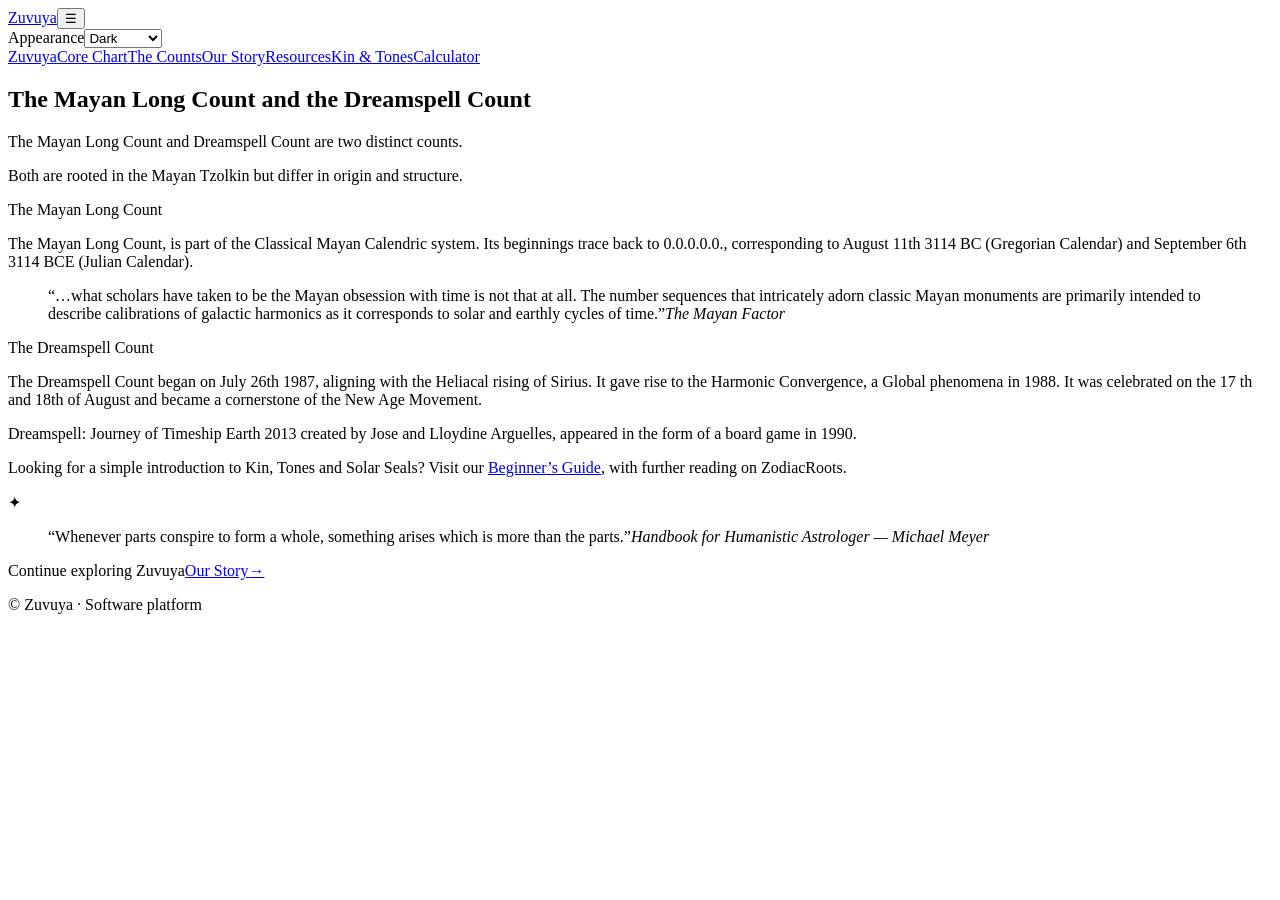
==== commit ac08c43f: "Add Kin and Tones page after Resources in navigation" ====
--- a/dreamspell-vs-mayan-long-count/index.html
+++ b/dreamspell-vs-mayan-long-count/index.html
@@ -1 +1 @@
-<!doctype html><html lang="en"><head><meta charset="UTF-8"><meta name="viewport" content="width=device-width,initial-scale=1"><title>The Mayan Long Count and the Dreamspell Count | Zuvuya</title><meta name="description" content="Explore the differences between the Dreamspell and Mayan Long Count and how both are used in Zuvuya charts."><meta name="keywords" content="Dreamspell vs Mayan Long Count"><meta name="robots" content="noindex,nofollow"><link rel="stylesheet" href="/zuvuya-test/styles.css"><link rel="stylesheet" href="/zuvuya-test/multipage.css"></head><body><header class="site-header"><a class="brand" href="/zuvuya-test/"><span class="brand-original-mark" aria-hidden="true"></span><span>Zuvuya</span></a><button id="menu-toggle" aria-label="Toggle menu" aria-expanded="false">☰</button><div class="appearance-control"><label for="appearance">Appearance</label><select id="appearance" aria-label="Appearance"><option value="dark">Dark</option><option value="ivory">Ivory</option><option value="lavender">Lavender</option></select></div><nav id="site-nav" aria-label="Main navigation"><a href="/zuvuya-test/">Zuvuya</a><a href="/zuvuya-test/how-zuvuya-works/">Core Chart</a><a href="/zuvuya-test/dreamspell-vs-mayan-long-count/">The Counts</a><a href="/zuvuya-test/story-of-zuvuya/">Our Story</a><a href="/zuvuya-test/zuvuya-resources/">Resources</a><a class="nav-cta" href="https://app.zuvuyads.org/">Calculator</a></nav></header><main><section class="section"><div class="container narrow"><h1>The Mayan Long Count and the Dreamspell Count</h1><p>The Mayan Long Count and Dreamspell Count are two distinct counts.</p><p>Both are rooted in the Mayan Tzolkin but differ in origin and structure.</p><div class="count-name">The Mayan Long Count</div><p>The Mayan Long Count, is part of the Classical Mayan Calendric system. Its beginnings trace back to 0.0.0.0.0., corresponding to August 11th 3114 BC (Gregorian Calendar) and September 6th 3114 BCE (Julian Calendar).</p><blockquote>“…what scholars have taken to be the Mayan obsession with time is not that at all. The number sequences that intricately adorn classic Mayan monuments are primarily intended to describe calibrations of galactic harmonics as it corresponds to solar and earthly cycles of time.”<cite>The Mayan Factor</cite></blockquote><div class="count-name">The Dreamspell Count</div><p>The Dreamspell Count began on July 26th 1987, aligning with the Heliacal rising of Sirius. It gave rise to the Harmonic Convergence, a Global phenomena in 1988. It was celebrated on the 17 th and 18th of August and became a cornerstone of the New Age Movement.</p><p>Dreamspell: Journey of Timeship Earth 2013 created by Jose and Lloydine Arguelles, appeared in the form of a board game in 1990.</p><p>Looking for a simple introduction to Kin, Tones and Solar Seals? Visit our <a href="/zuvuya-test/mayan-astrology/">Beginner’s Guide</a>, with further reading on ZodiacRoots.</p><div class="chart-section-divider"><span>✦</span></div><blockquote>“Whenever parts conspire to form a whole, something arises which is more than the parts.”<cite>Handbook for Humanistic Astrologer — Michael Meyer</cite></blockquote></div></section><nav class="chapter-next" aria-label="Continue reading"><span class="chapter-next-eyebrow">Continue exploring Zuvuya</span><a href="/zuvuya-test/story-of-zuvuya/"><span>Our Story</span><span aria-hidden="true">→</span></a></nav></main><footer class="site-footer"><div class="container"><p>© Zuvuya · Software platform</p></div></footer><script src="/zuvuya-test/script.js"></script></body></html>+<!doctype html><html lang="en"><head><meta charset="UTF-8"><meta name="viewport" content="width=device-width,initial-scale=1"><title>The Mayan Long Count and the Dreamspell Count | Zuvuya</title><meta name="description" content="Explore the differences between the Dreamspell and Mayan Long Count and how both are used in Zuvuya charts."><meta name="keywords" content="Dreamspell vs Mayan Long Count"><meta name="robots" content="noindex,nofollow"><link rel="stylesheet" href="/zuvuya-test/styles.css"><link rel="stylesheet" href="/zuvuya-test/multipage.css"></head><body><header class="site-header"><a class="brand" href="/zuvuya-test/"><span class="brand-original-mark" aria-hidden="true"></span><span>Zuvuya</span></a><button id="menu-toggle" aria-label="Toggle menu" aria-expanded="false">☰</button><div class="appearance-control"><label for="appearance">Appearance</label><select id="appearance" aria-label="Appearance"><option value="dark">Dark</option><option value="ivory">Ivory</option><option value="lavender">Lavender</option></select></div><nav id="site-nav" aria-label="Main navigation"><a href="/zuvuya-test/">Zuvuya</a><a href="/zuvuya-test/how-zuvuya-works/">Core Chart</a><a href="/zuvuya-test/dreamspell-vs-mayan-long-count/">The Counts</a><a href="/zuvuya-test/story-of-zuvuya/">Our Story</a><a href="/zuvuya-test/zuvuya-resources/">Resources</a><a href="/zuvuya-test/mayan-astrology/">Kin &amp; Tones</a><a class="nav-cta" href="https://app.zuvuyads.org/">Calculator</a></nav></header><main><section class="section"><div class="container narrow"><h1>The Mayan Long Count and the Dreamspell Count</h1><p>The Mayan Long Count and Dreamspell Count are two distinct counts.</p><p>Both are rooted in the Mayan Tzolkin but differ in origin and structure.</p><div class="count-name">The Mayan Long Count</div><p>The Mayan Long Count, is part of the Classical Mayan Calendric system. Its beginnings trace back to 0.0.0.0.0., corresponding to August 11th 3114 BC (Gregorian Calendar) and September 6th 3114 BCE (Julian Calendar).</p><blockquote>“…what scholars have taken to be the Mayan obsession with time is not that at all. The number sequences that intricately adorn classic Mayan monuments are primarily intended to describe calibrations of galactic harmonics as it corresponds to solar and earthly cycles of time.”<cite>The Mayan Factor</cite></blockquote><div class="count-name">The Dreamspell Count</div><p>The Dreamspell Count began on July 26th 1987, aligning with the Heliacal rising of Sirius. It gave rise to the Harmonic Convergence, a Global phenomena in 1988. It was celebrated on the 17 th and 18th of August and became a cornerstone of the New Age Movement.</p><p>Dreamspell: Journey of Timeship Earth 2013 created by Jose and Lloydine Arguelles, appeared in the form of a board game in 1990.</p><p>Looking for a simple introduction to Kin, Tones and Solar Seals? Visit our <a href="/zuvuya-test/mayan-astrology/">Beginner’s Guide</a>, with further reading on ZodiacRoots.</p><div class="chart-section-divider"><span>✦</span></div><blockquote>“Whenever parts conspire to form a whole, something arises which is more than the parts.”<cite>Handbook for Humanistic Astrologer — Michael Meyer</cite></blockquote></div></section><nav class="chapter-next" aria-label="Continue reading"><span class="chapter-next-eyebrow">Continue exploring Zuvuya</span><a href="/zuvuya-test/story-of-zuvuya/"><span>Our Story</span><span aria-hidden="true">→</span></a></nav></main><footer class="site-footer"><div class="container"><p>© Zuvuya · Software platform</p></div></footer><script src="/zuvuya-test/script.js"></script></body></html>
